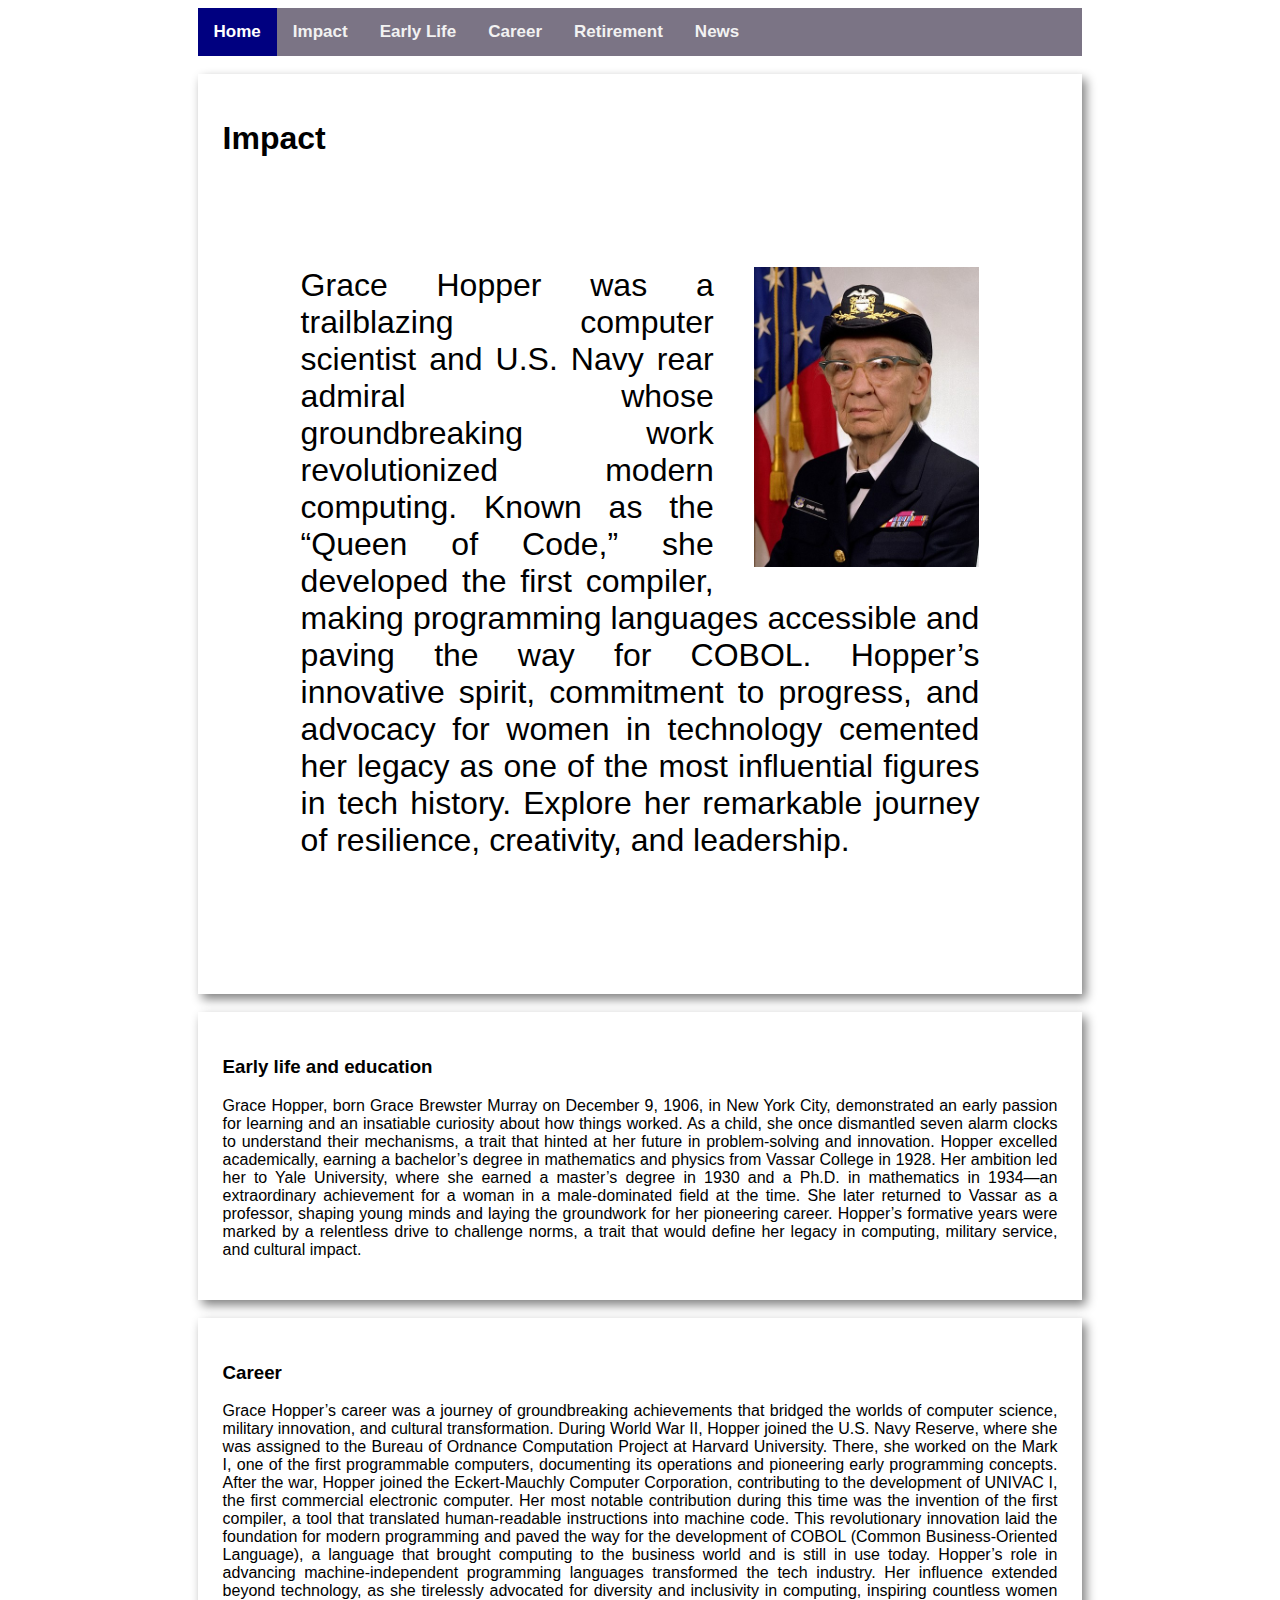
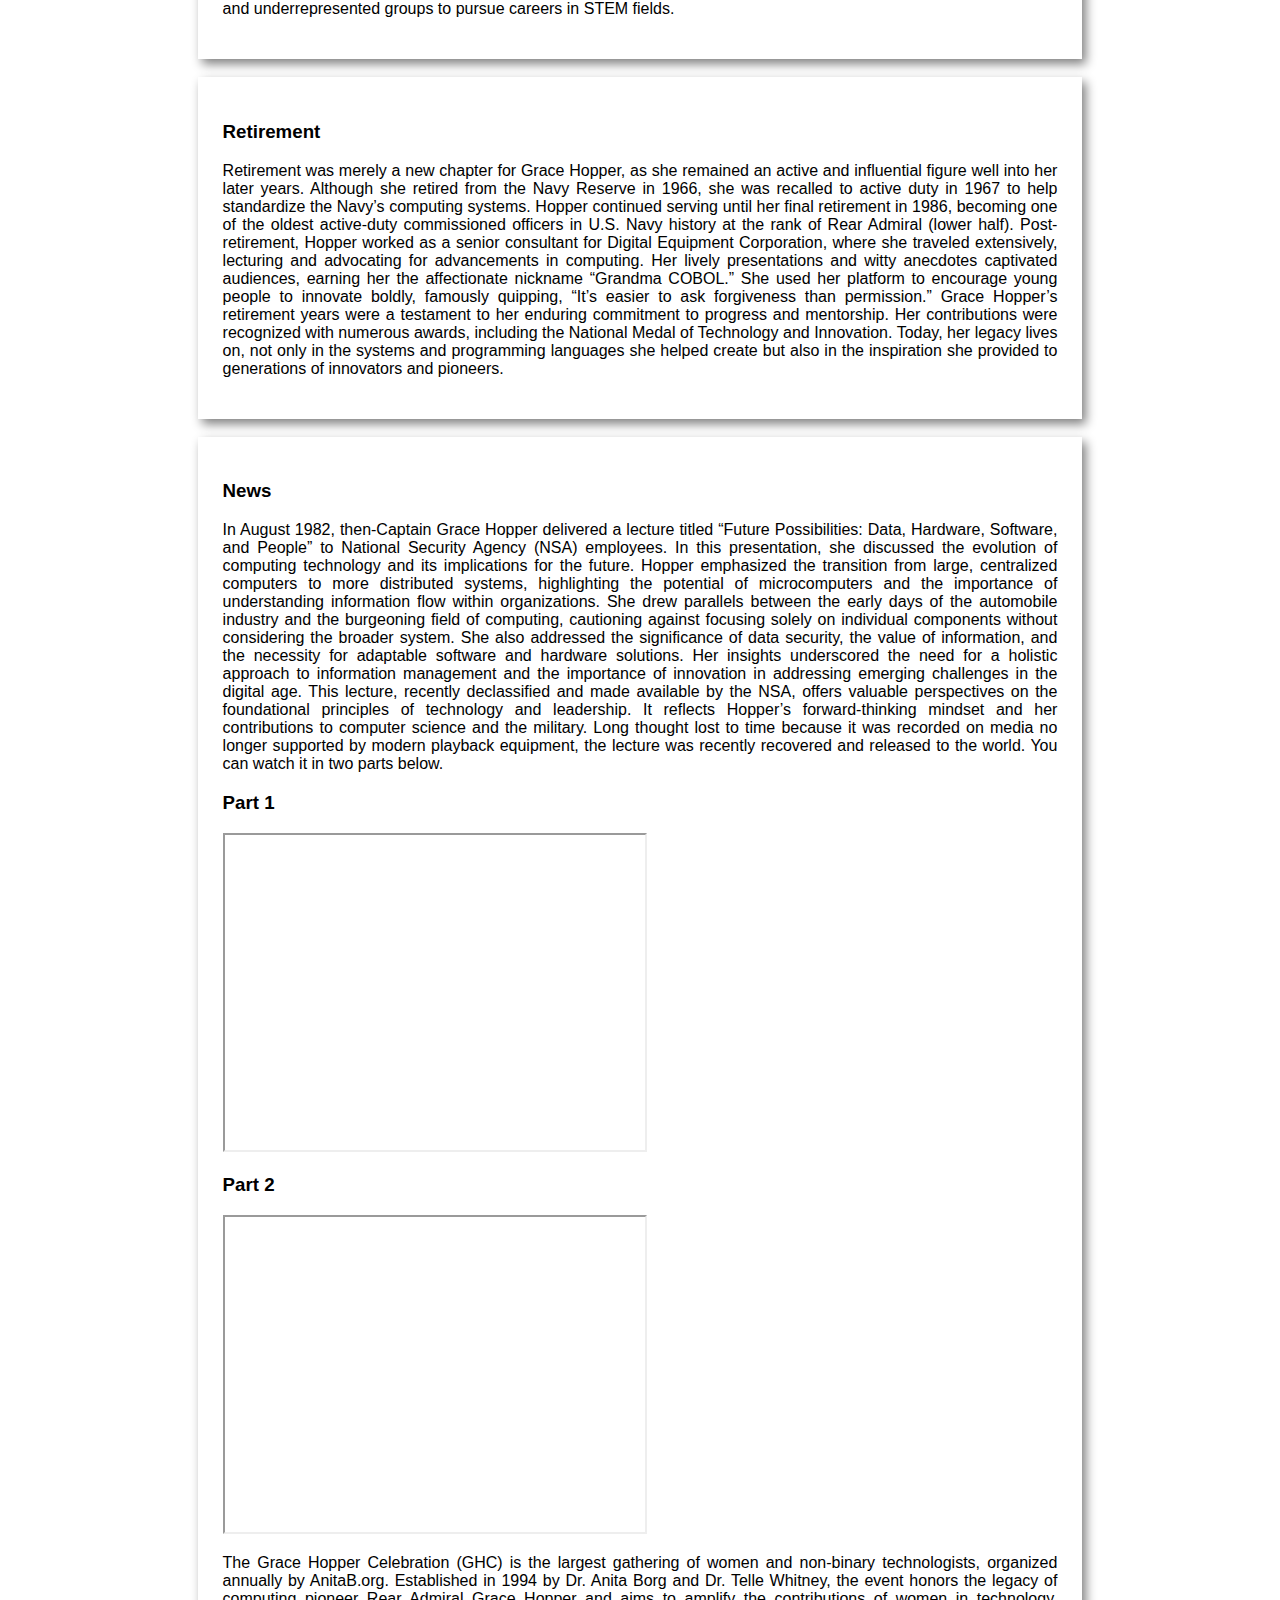
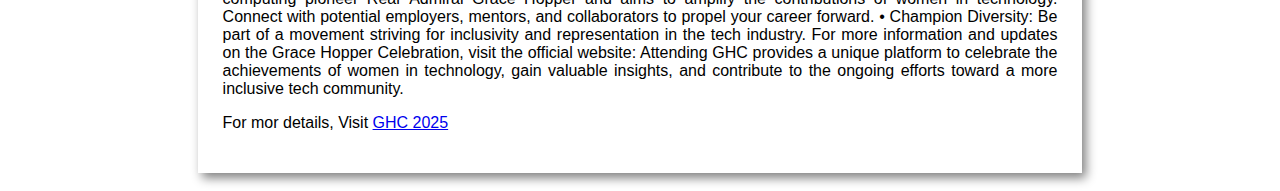
==== Projects/Grace-Hopper/index.html @ 4727dcba "Imported projects into portfolio repository" ====
<!DOCTYPE html>
<html>
  <head>
    <meta charset="UTF-8" />
    <title>Grace Hopper Dedication</title>
    <link rel="stylesheet" type="text/css" href="style.css" />
  </head>

  <body>
    <div class="content-container">
      <!--Nav bar-->
      <div class="topnav">
        <a class="active" href="#home">Home</a>
        <a href="#impact">Impact</a>
        <a href="#early_life">Early Life</a>
        <a href="#career">Career</a>
        <a href="#retirement">Retirement</a>
        <a href="#news">News</a>
      </div>

      <!--Short Biography alongside a headshot-->
      <div class="info_tile">
        <a id="impact"><h1>Impact</h1></a>
        <div class="image-container">
          <div class="text-container">
            <p id="impact_para">
              <img
                src="img/GH_Cover.jpg"
                alt="Grace Hopper in Navy uniform"
                style="height: 300px; margin-left: 40px" />
              Grace Hopper was a trailblazing computer scientist and U.S. Navy
              rear admiral whose groundbreaking work revolutionized modern
              computing. Known as the “Queen of Code,” she developed the first
              compiler, making programming languages accessible and paving the
              way for COBOL. Hopper’s innovative spirit, commitment to progress,
              and advocacy for women in technology cemented her legacy as one of
              the most influential figures in tech history. Explore her
              remarkable journey of resilience, creativity, and leadership.
            </p>
          </div>
        </div>
      </div>

      <!--Early life and education-->
      <div class="info_tile">
        <a id="early_life"><h3>Early life and education</h3></a>
        <p>
          Grace Hopper, born Grace Brewster Murray on December 9, 1906, in New
          York City, demonstrated an early passion for learning and an
          insatiable curiosity about how things worked. As a child, she once
          dismantled seven alarm clocks to understand their mechanisms, a trait
          that hinted at her future in problem-solving and innovation. Hopper
          excelled academically, earning a bachelor’s degree in mathematics and
          physics from Vassar College in 1928. Her ambition led her to Yale
          University, where she earned a master’s degree in 1930 and a Ph.D. in
          mathematics in 1934—an extraordinary achievement for a woman in a
          male-dominated field at the time. She later returned to Vassar as a
          professor, shaping young minds and laying the groundwork for her
          pioneering career. Hopper’s formative years were marked by a
          relentless drive to challenge norms, a trait that would define her
          legacy in computing, military service, and cultural impact.
        </p>
      </div>

      <!--Career-->
      <div class="info_tile">
        <a id="career"><h3>Career</h3></a>
        <p>
          Grace Hopper’s career was a journey of groundbreaking achievements
          that bridged the worlds of computer science, military innovation, and
          cultural transformation. During World War II, Hopper joined the U.S.
          Navy Reserve, where she was assigned to the Bureau of Ordnance
          Computation Project at Harvard University. There, she worked on the
          Mark I, one of the first programmable computers, documenting its
          operations and pioneering early programming concepts. After the war,
          Hopper joined the Eckert-Mauchly Computer Corporation, contributing to
          the development of UNIVAC I, the first commercial electronic computer.
          Her most notable contribution during this time was the invention of
          the first compiler, a tool that translated human-readable instructions
          into machine code. This revolutionary innovation laid the foundation
          for modern programming and paved the way for the development of COBOL
          (Common Business-Oriented Language), a language that brought computing
          to the business world and is still in use today. Hopper’s role in
          advancing machine-independent programming languages transformed the
          tech industry. Her influence extended beyond technology, as she
          tirelessly advocated for diversity and inclusivity in computing,
          inspiring countless women and underrepresented groups to pursue
          careers in STEM fields.
        </p>
      </div>

      <!--Retirement-->
      <div class="info_tile">
        <a id="retirement"><h3>Retirement</h3></a>
        <p>
          Retirement was merely a new chapter for Grace Hopper, as she remained
          an active and influential figure well into her later years. Although
          she retired from the Navy Reserve in 1966, she was recalled to active
          duty in 1967 to help standardize the Navy’s computing systems. Hopper
          continued serving until her final retirement in 1986, becoming one of
          the oldest active-duty commissioned officers in U.S. Navy history at
          the rank of Rear Admiral (lower half). Post-retirement, Hopper worked
          as a senior consultant for Digital Equipment Corporation, where she
          traveled extensively, lecturing and advocating for advancements in
          computing. Her lively presentations and witty anecdotes captivated
          audiences, earning her the affectionate nickname “Grandma COBOL.” She
          used her platform to encourage young people to innovate boldly,
          famously quipping, “It’s easier to ask forgiveness than permission.”
          Grace Hopper’s retirement years were a testament to her enduring
          commitment to progress and mentorship. Her contributions were
          recognized with numerous awards, including the National Medal of
          Technology and Innovation. Today, her legacy lives on, not only in the
          systems and programming languages she helped create but also in the
          inspiration she provided to generations of innovators and pioneers.
        </p>
      </div>

      <!--News-->
      <div class="info_tile">
        <a id="news"><h3>News</h3></a>
        <p>
          In August 1982, then-Captain Grace Hopper delivered a lecture titled
          “Future Possibilities: Data, Hardware, Software, and People” to
          National Security Agency (NSA) employees. In this presentation, she
          discussed the evolution of computing technology and its implications
          for the future. Hopper emphasized the transition from large,
          centralized computers to more distributed systems, highlighting the
          potential of microcomputers and the importance of understanding
          information flow within organizations. She drew parallels between the
          early days of the automobile industry and the burgeoning field of
          computing, cautioning against focusing solely on individual components
          without considering the broader system. She also addressed the
          significance of data security, the value of information, and the
          necessity for adaptable software and hardware solutions. Her insights
          underscored the need for a holistic approach to information management
          and the importance of innovation in addressing emerging challenges in
          the digital age. This lecture, recently declassified and made
          available by the NSA, offers valuable perspectives on the foundational
          principles of technology and leadership. It reflects Hopper’s
          forward-thinking mindset and her contributions to computer science and
          the military. Long thought lost to time because it was recorded on
          media no longer supported by modern playback equipment, the lecture
          was recently recovered and released to the world. You can watch it in
          two parts below.
        </p>
        <div>
          <h3>Part 1</h3>
          <iframe
            width="420"
            height="315"
            src="https://www.youtube.com/embed/si9iqF5uTFk">
          </iframe>
        </div>
        <div>
          <h3>Part 2</h3>
          <iframe
            width="420"
            height="315"
            src="https://www.youtube.com/embed/AW7ZHpKuqZg">
          </iframe>
        </div>
        <p>
          The Grace Hopper Celebration (GHC) is the largest gathering of women
          and non-binary technologists, organized annually by AnitaB.org.
          Established in 1994 by Dr. Anita Borg and Dr. Telle Whitney, the event
          honors the legacy of computing pioneer Rear Admiral Grace Hopper and
          aims to amplify the contributions of women in technology. Connect with
          potential employers, mentors, and collaborators to propel your career
          forward. • Champion Diversity: Be part of a movement striving for
          inclusivity and representation in the tech industry. For more
          information and updates on the Grace Hopper Celebration, visit the
          official website: Attending GHC provides a unique platform to
          celebrate the achievements of women in technology, gain valuable
          insights, and contribute to the ongoing efforts toward a more
          inclusive tech community.
        </p>
        <p>
          For mor details, Visit
          <a href="https://ghc.anitab.org" target="_blank">GHC 2025</a>
        </p>
      </div>
    </div>
  </body>
</html>
---- Projects/Grace-Hopper/style.css ----
/* Set font-family for whole document */
html {
    font-family: Arial, sans-serif;
}

.content-container{
    margin-right: 15%;
    margin-left: 15%;
}
/* Add a black background color to the top navigation */
.topnav {
    background-color: #7b7485;
    overflow: hidden;
    margin-bottom: 18px;
    font-weight: bold;
    font-size: x-large;
  }
  
  /* Style the links inside the navigation bar */
  .topnav a {
    float: left;
    color: #f2f2f2;
    text-align: center;
    padding: 14px 16px;
    text-decoration: none;
    font-size: 17px;
  }
  
  /* Change the color of links on hover */
  .topnav a:hover {
    background-color: #ddd;
    color: black;
  }
  
  /* Add a color to the active/current link */
  .topnav a.active {
    background-color: #000080;
    color: white;
  }

  /* Styling the 'informational tiles' on the page */
  .info_tile {
    border: 0px solid black;
    box-shadow: 4px 5px 10px grey;
    margin-bottom: 18px;
    padding: 25px;
  }

  /* Apply paragraph style ruls ONLY for paragraphs inside my 'info tiles' */
  
  .info_tile p {
    text-align: justify;
  }

img {
    float: right;
}

/* Styling the impact paragraph */

#impact_para {
    font-size: xx-large;
    padding: 78px;
}
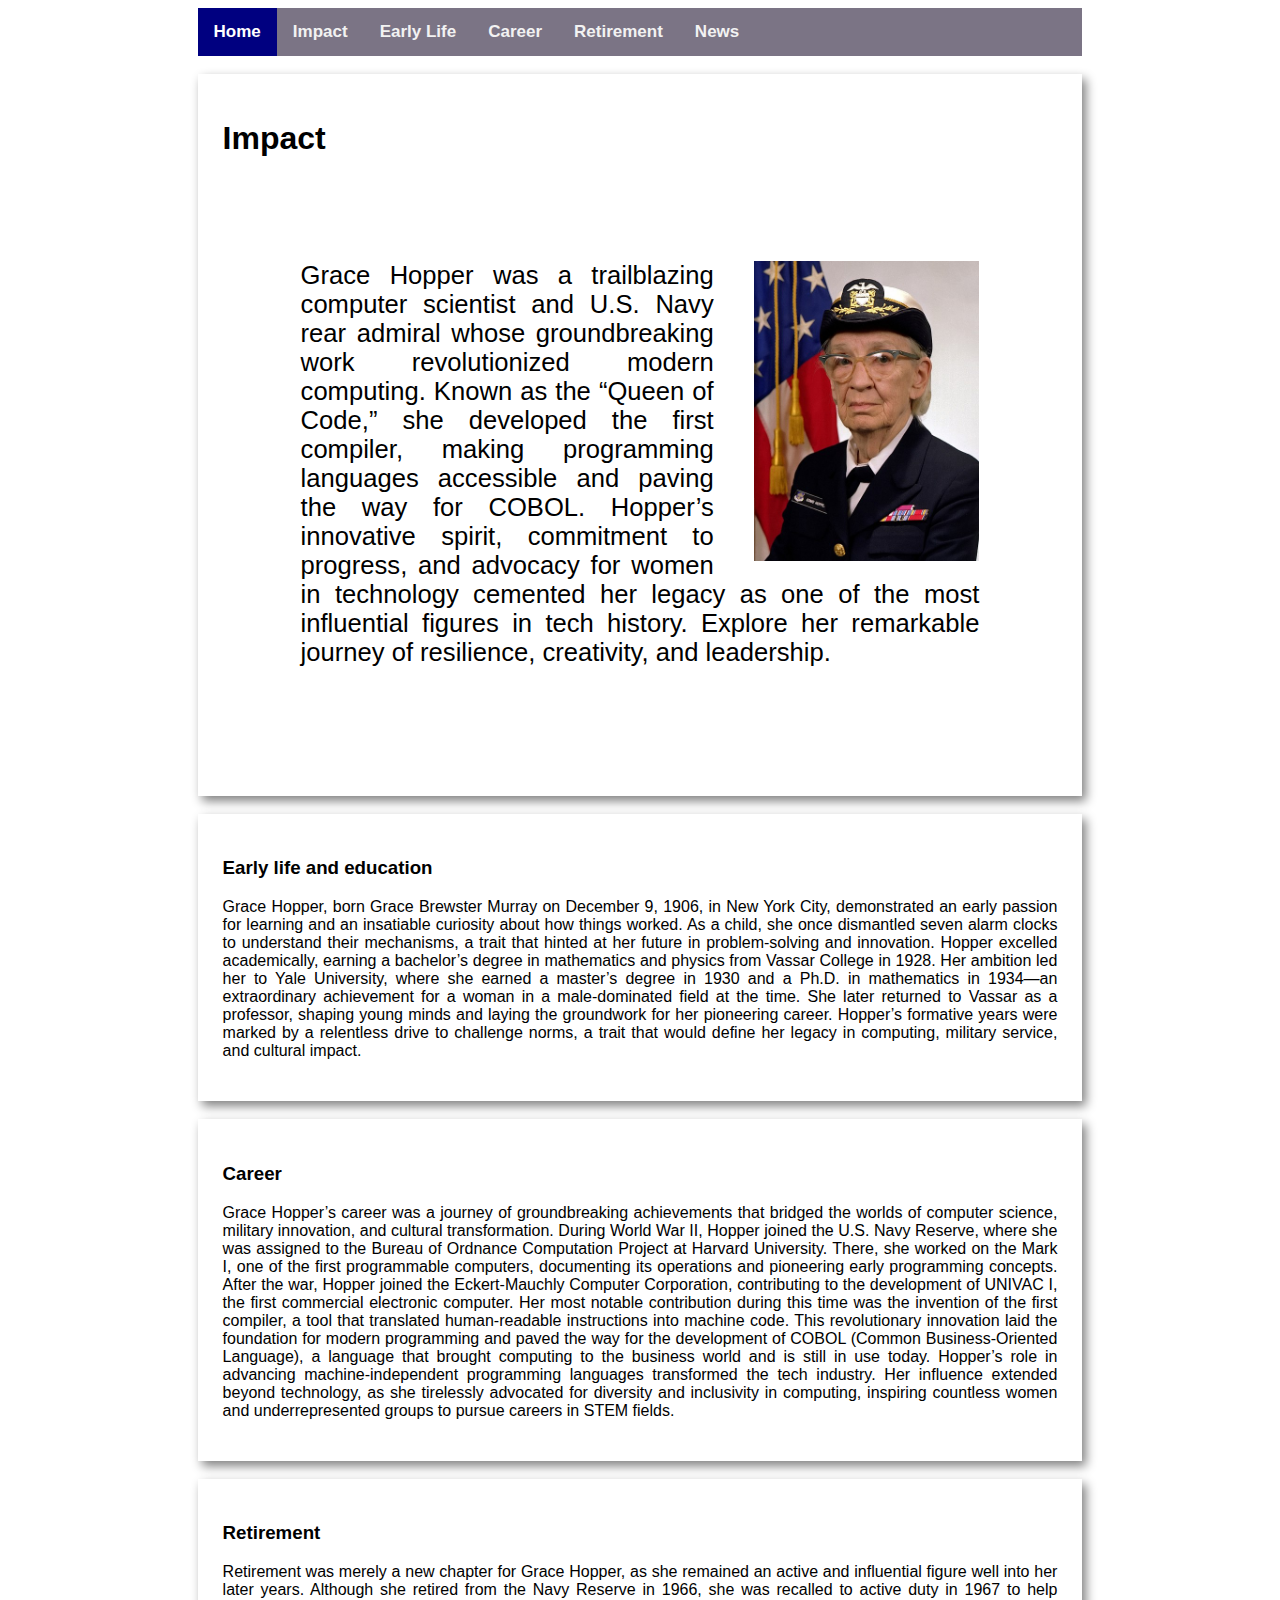
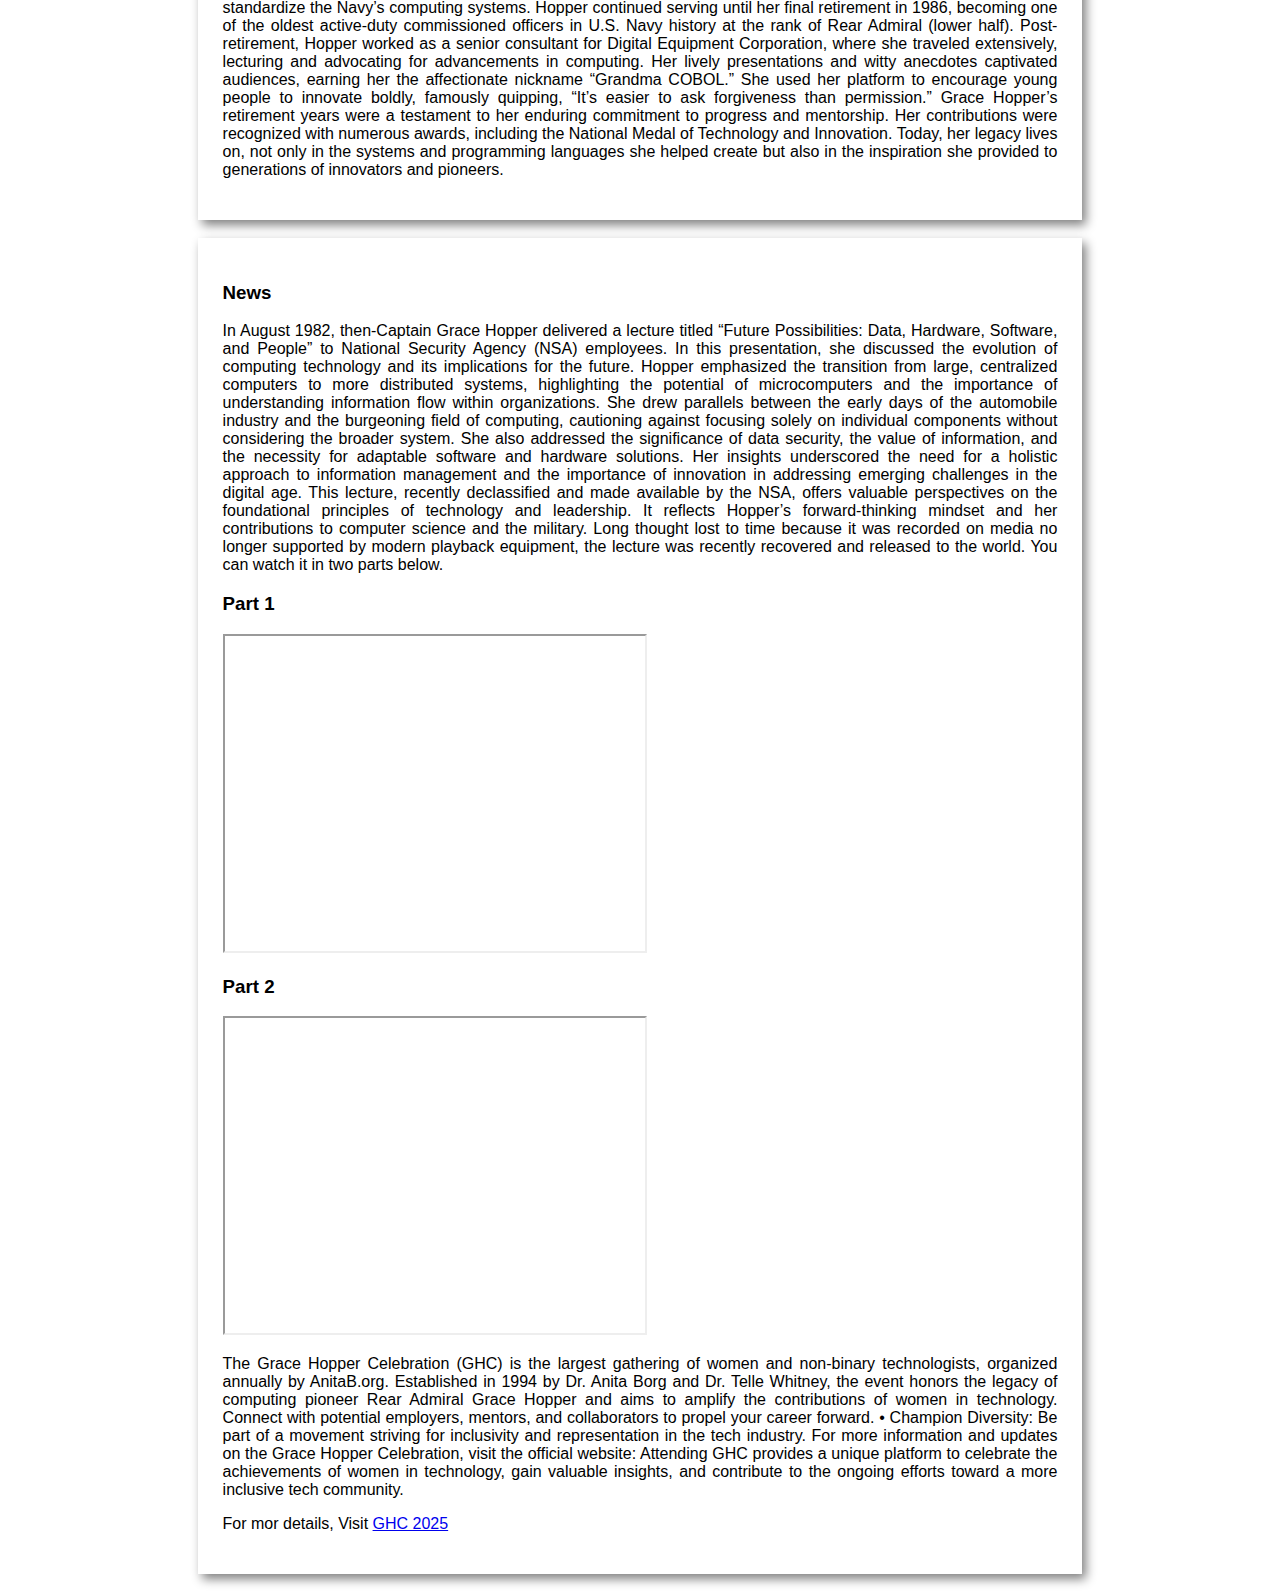
==== commit d3f19934: "Grace Hopper Webpage" ====
--- a/Projects/Grace-Hopper/index.html
+++ b/Projects/Grace-Hopper/index.html
@@ -23,7 +23,7 @@
         <a id="impact"><h1>Impact</h1></a>
         <div class="image-container">
           <div class="text-container">
-            <p id="impact_para">
+            <p id="impact_para" style="font-size: 2vw">
               <img
                 src="img/GH_Cover.jpg"
                 alt="Grace Hopper in Navy uniform"
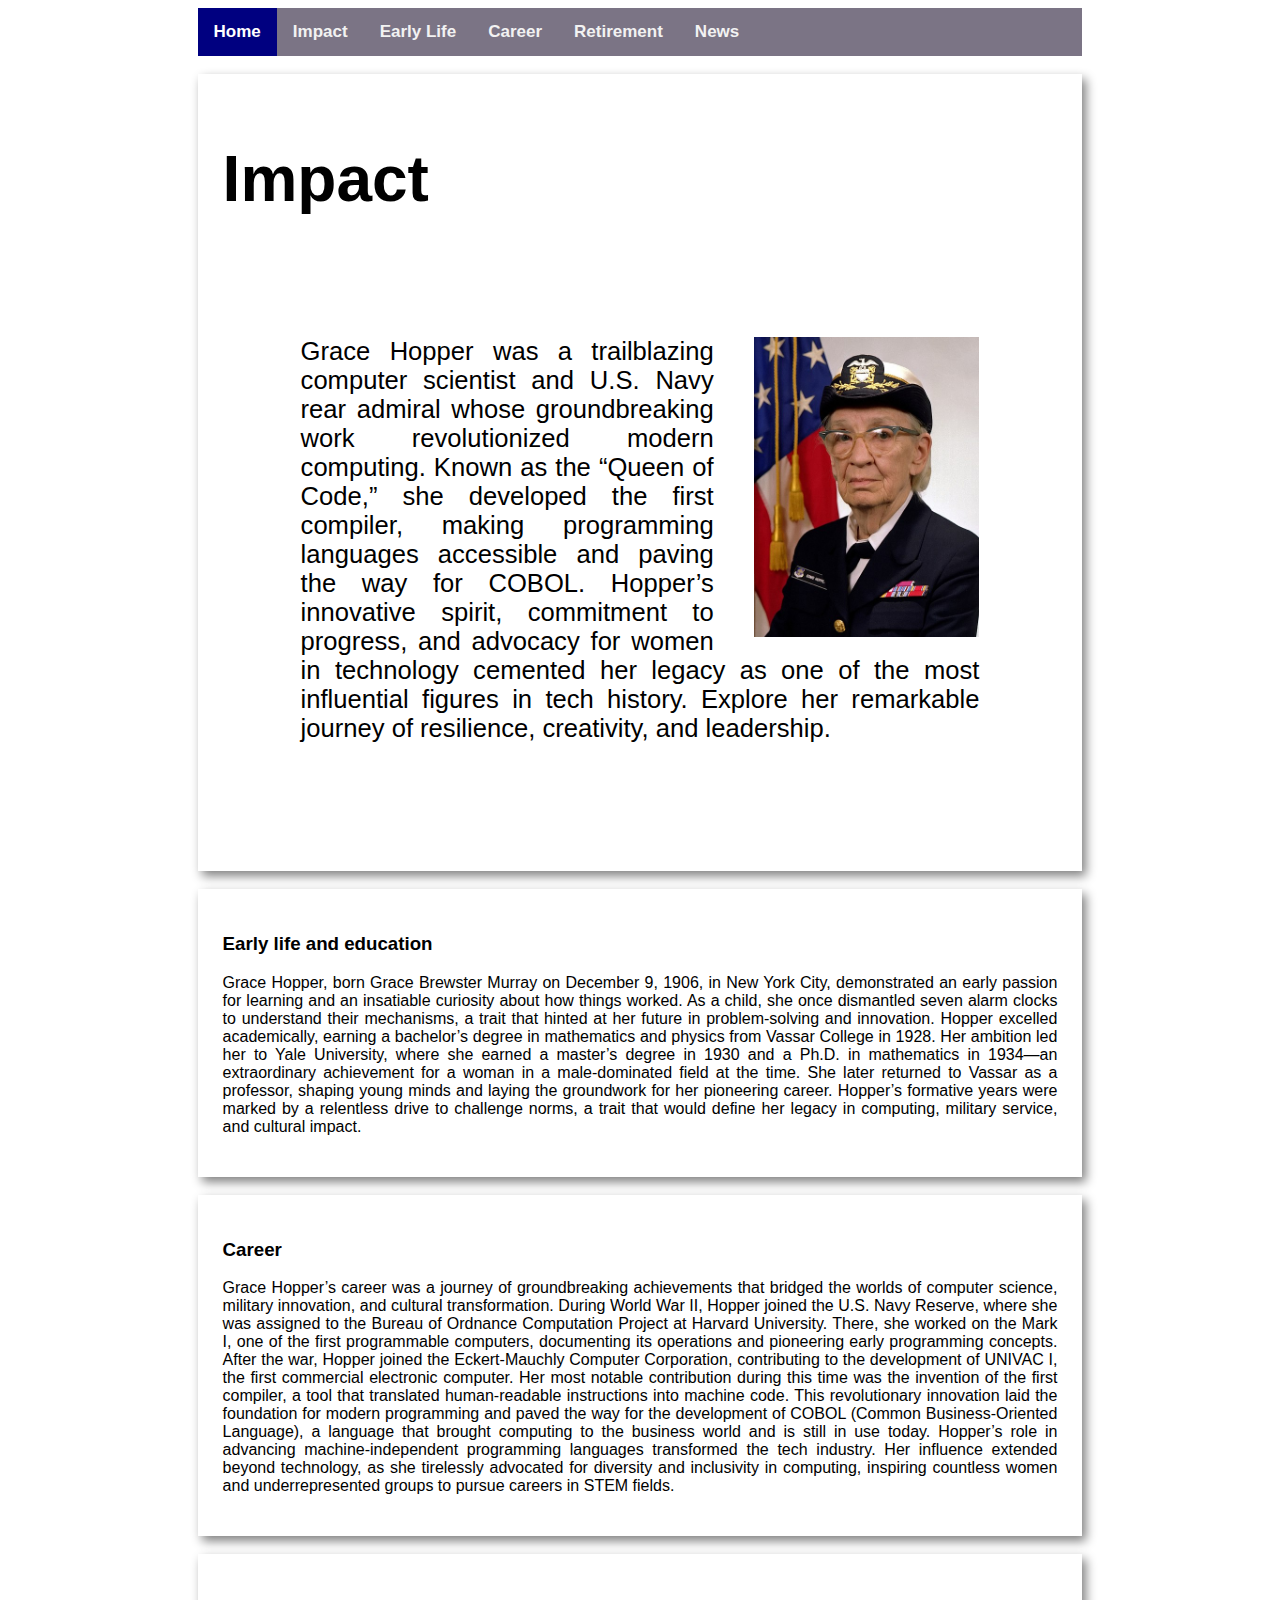
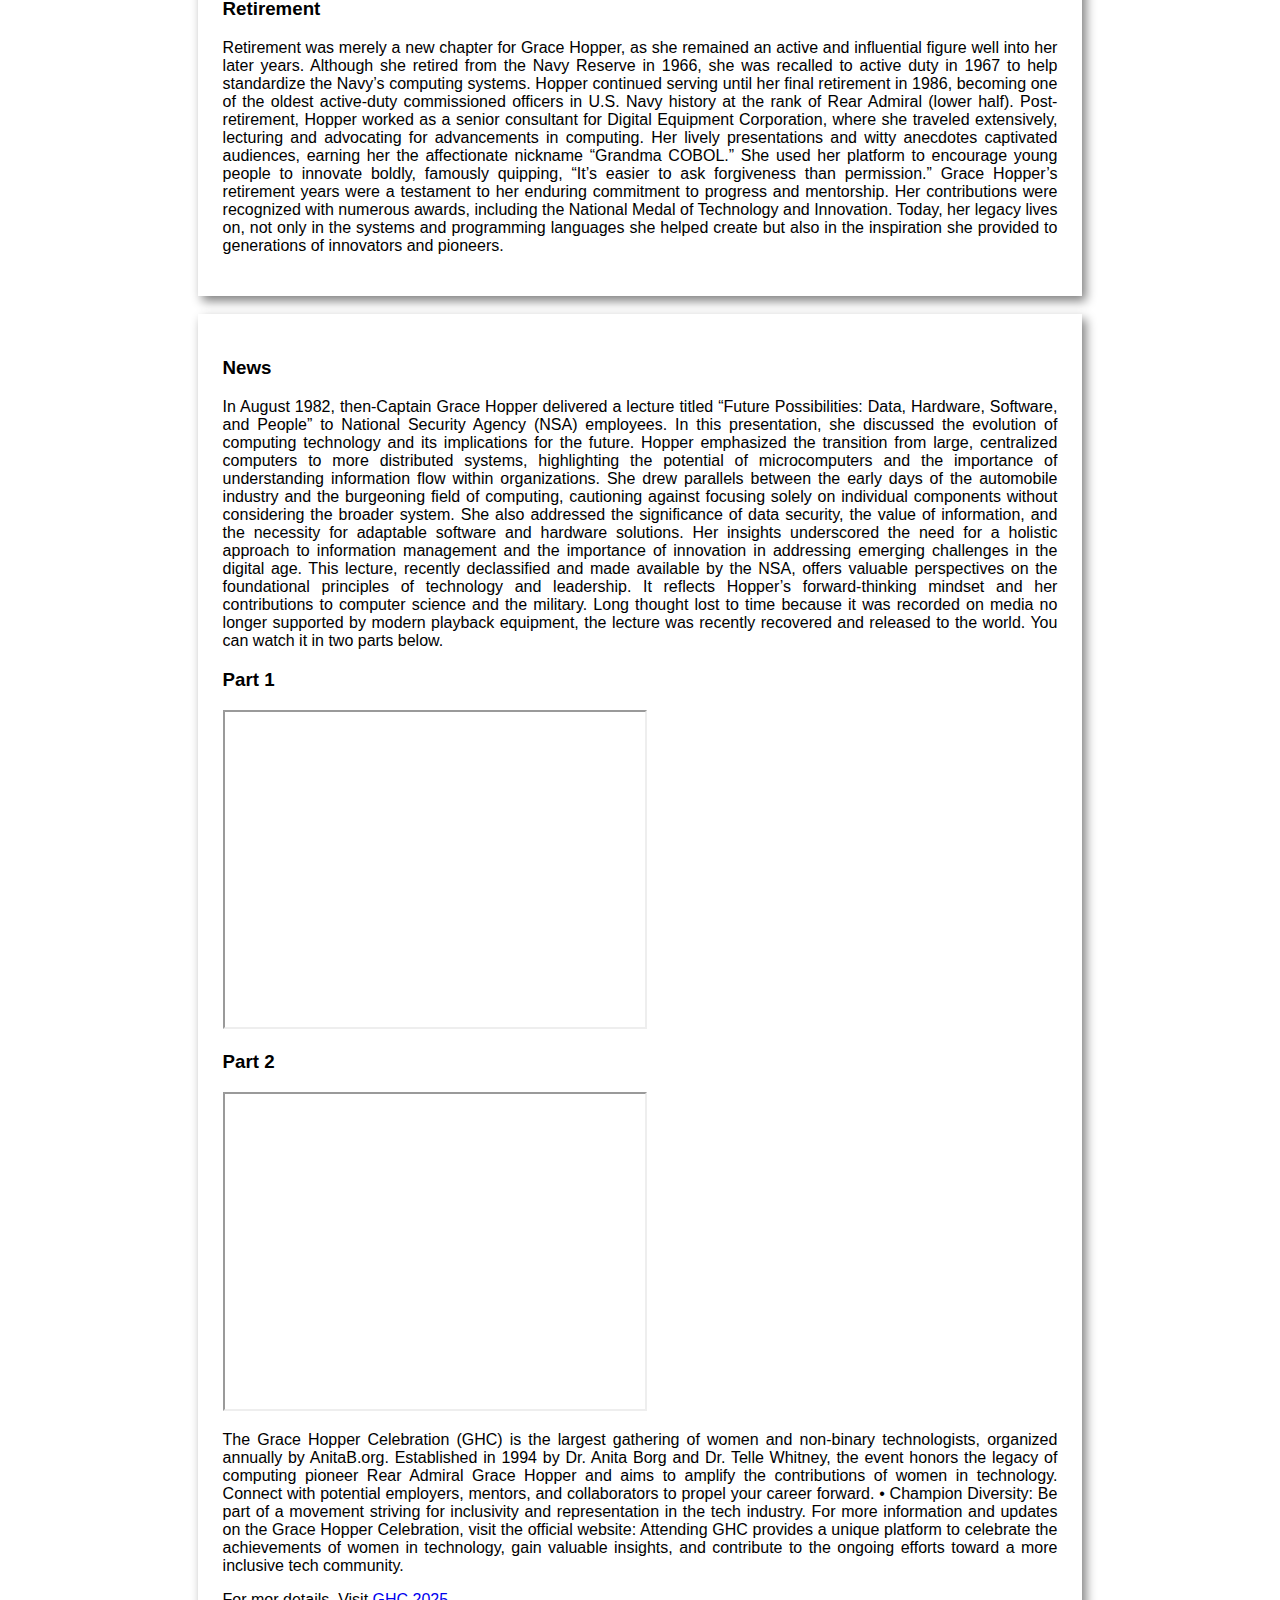
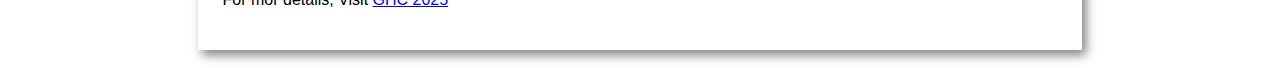
==== commit 1cd28089: "Grace Hopper page" ====
--- a/Projects/Grace-Hopper/index.html
+++ b/Projects/Grace-Hopper/index.html
@@ -20,7 +20,7 @@
 
       <!--Short Biography alongside a headshot-->
       <div class="info_tile">
-        <a id="impact"><h1>Impact</h1></a>
+        <a id="impact"><h1 style="font-size: 5vw">Impact</h1></a>
         <div class="image-container">
           <div class="text-container">
             <p id="impact_para" style="font-size: 2vw">
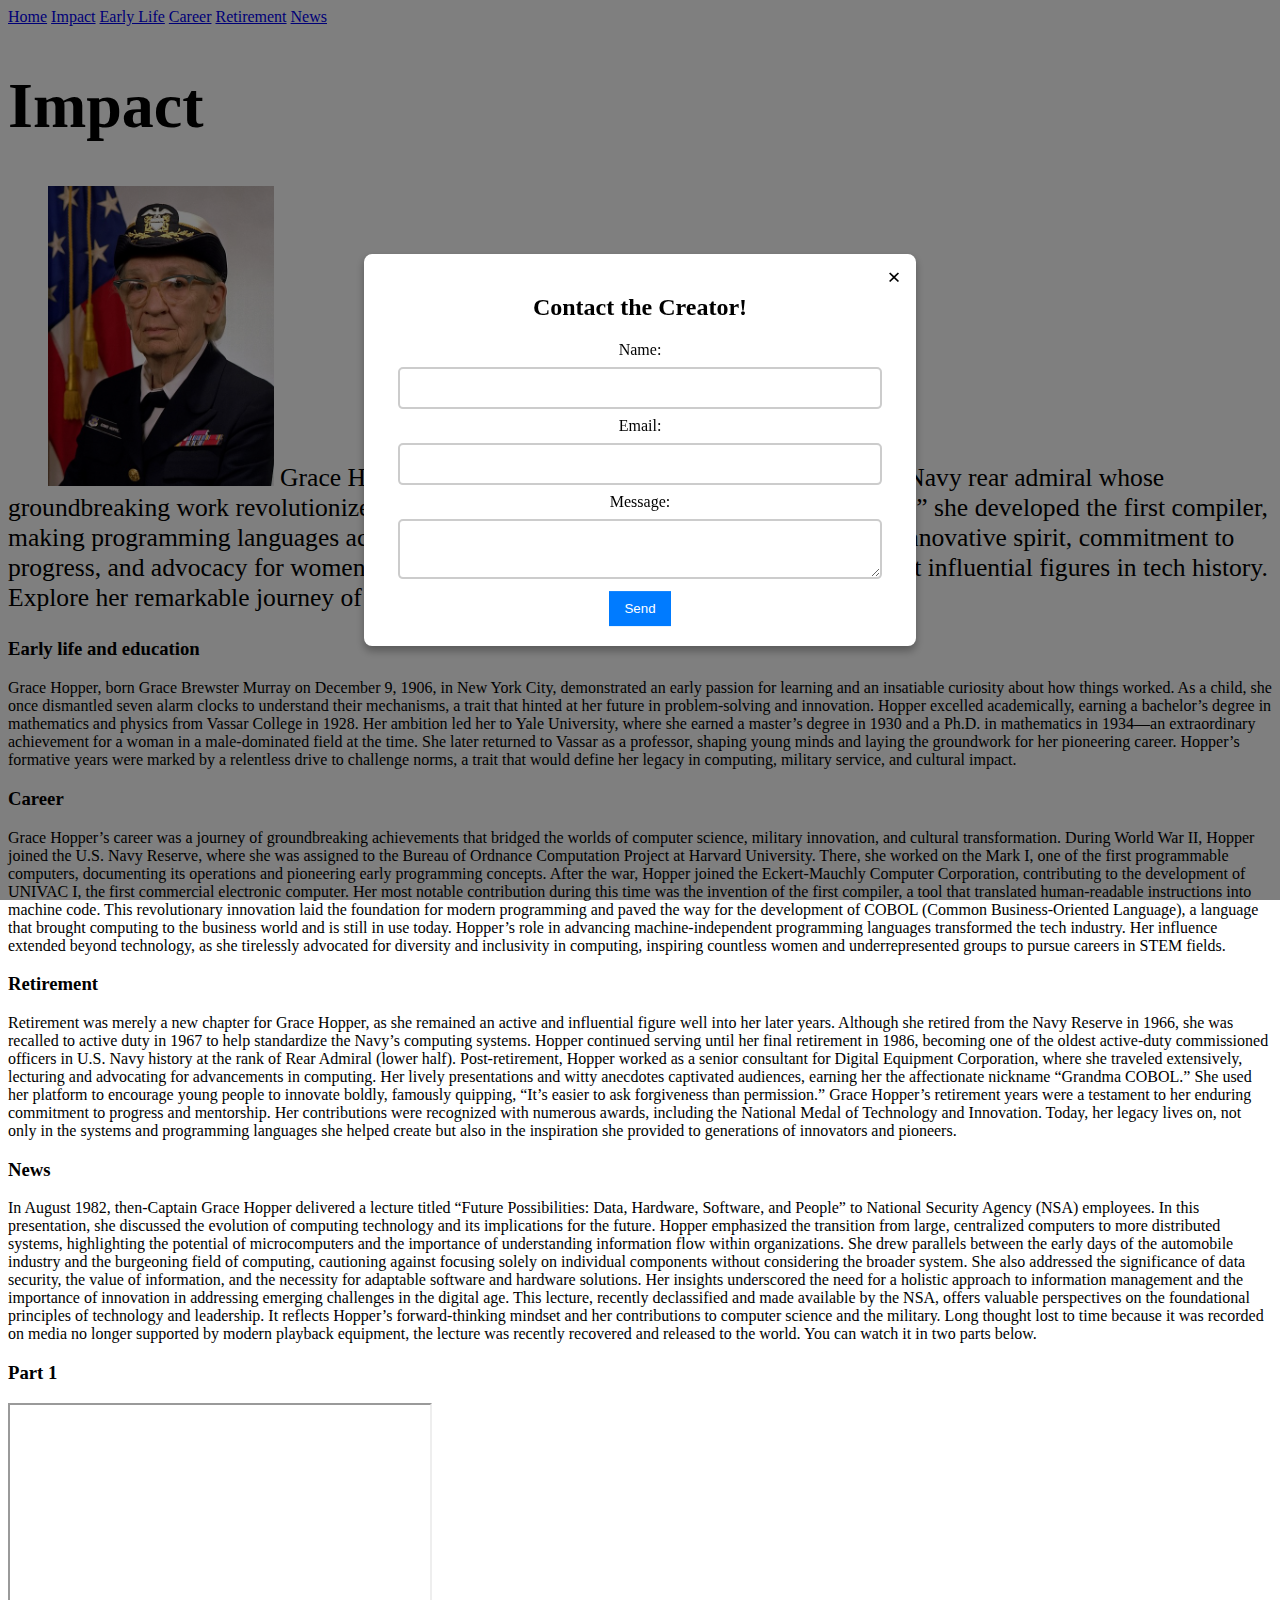
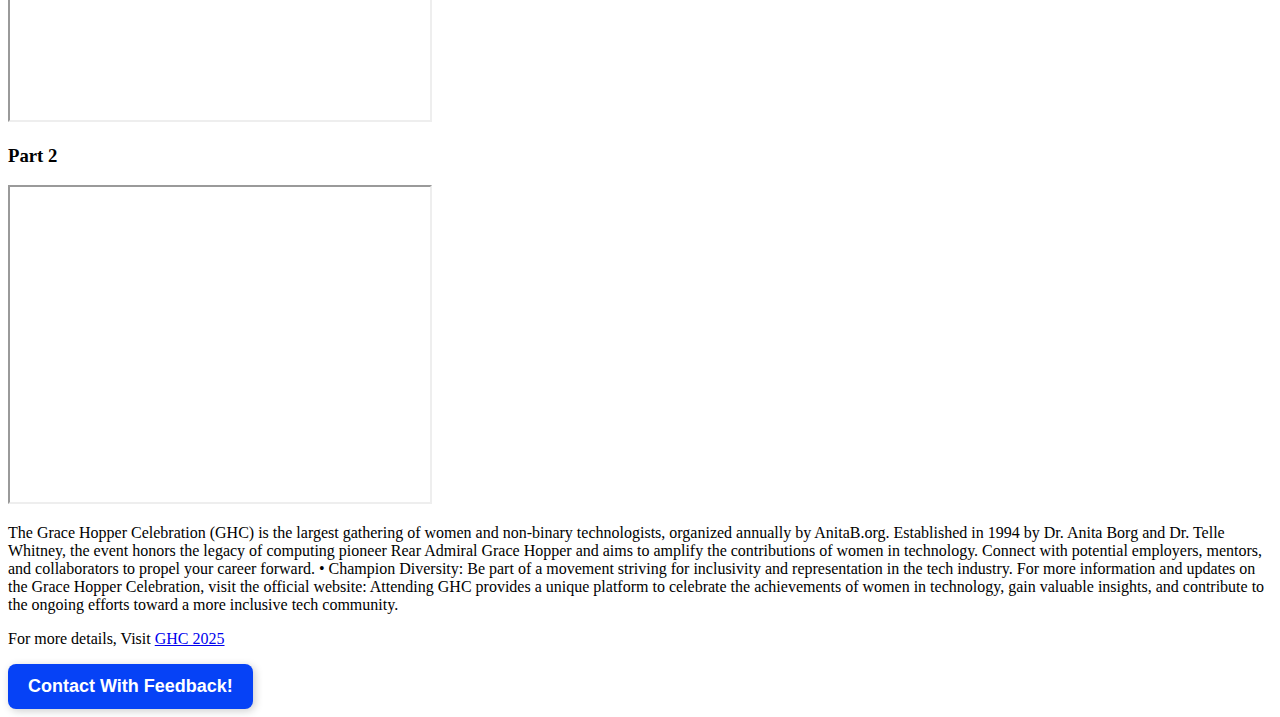
==== commit a56f7eee: "Grace Hopper Website" ====
--- a/Projects/Grace-Hopper/index.html
+++ b/Projects/Grace-Hopper/index.html
@@ -3,7 +3,7 @@
   <head>
     <meta charset="UTF-8" />
     <title>Grace Hopper Dedication</title>
-    <link rel="stylesheet" type="text/css" href="style.css" />
+    <link rel="stylesheet" type="text/css" href="CSS/grace.css" />
   </head>
 
   <body>
@@ -175,10 +175,34 @@
           inclusive tech community.
         </p>
         <p>
-          For mor details, Visit
+          For more details, Visit
           <a href="https://ghc.anitab.org" target="_blank">GHC 2025</a>
         </p>
       </div>
     </div>
+
+    <!-- Contact Form Button -->
+    <button id="openPopup">Contact With Feedback!</button>
+
+    <!-- Popup Contact Form -->
+    <div id="popupForm" class="popupContact">
+      <div class="creator-popup">
+        <span id="closePopupForm" class="close">&times;</span>
+        <h2>Contact the Creator!</h2>
+        <form id="creatorForm">
+          <label for="name">Name:</label>
+          <input type="text" id="name" name="name" required />
+
+          <label for="email">Email:</label>
+          <input type="email" id="email" name="email" required />
+
+          <label for="message">Message:</label>
+          <textarea id="message" name="message" required></textarea>
+
+          <button type="submit">Send</button>
+        </form>
+      </div>
+    </div>
+    <script src="JS/grace.js"></script>
   </body>
 </html>
--- a/Projects/Grace-Hopper/CSS/grace.css
+++ b/Projects/Grace-Hopper/CSS/grace.css
@@ -0,0 +1,83 @@
+/* Contact With FeedBack Button */
+#openPopup {
+    background-color: #0642f6;
+    color: white;
+    border: none;
+    padding: 12px 20px;
+    border-radius: 8px;
+    cursor: pointer;
+    font-size: 18px;
+    font-weight: bold;
+    transition: 0.3s ease-in-out;
+    box-shadow: 2px 2px 8px rgba(0, 0, 0, 0.2);
+}
+
+/* Button Styling */
+.creator-popup button {
+    background-color: #007bff;
+    color: white;
+    border: none;
+    padding: 10px 15px;
+}
+
+
+/* Popup Contact Form */
+.popupContact {
+    /* This hides the form by default */
+    display: none;
+    position: fixed;
+    top: 0;
+    left: 0;
+    width: 100vw;
+    height: 100vh;
+    background: rgba(0, 0, 0, 0.5);
+    display: flex;
+    justify-content: center;
+    align-items: center;
+    z-index: 1000;
+}
+
+/* Contact Form Box */
+.creator-popup {
+    background: white;
+    padding: 20px;
+    border-radius: 8px;
+    width: 40%;
+    min-width: 300px;
+    text-align: center;
+    position: absolute;
+    top: 50%;
+    left: 50%;
+    transform: translate(-50%, -50%);
+    box-shadow: 0px 4px 8px rgba(0, 0, 0, 0.3);
+    z-index: 1001;
+}
+
+
+/* Style for the input fields and textarea */
+.creator-popup input,
+.creator-popup textarea {
+    width: 90%;
+    padding: 10px;
+    margin: 8px 0;
+    border: 2px solid #ccc;
+    border-radius: 5px;
+    font-size: 16px;
+    font-family: Arial, sans-serif;
+    transition: 0.3 ease-in-out;
+}
+
+/* Close Button */
+.close {
+    position: absolute;
+    top: 10px;
+    right: 15px;
+    font-size: 24px;
+    cursor: pointer;
+    color: black;
+    font-weight: bold;
+}
+
+.close:hover {
+    color: red;
+}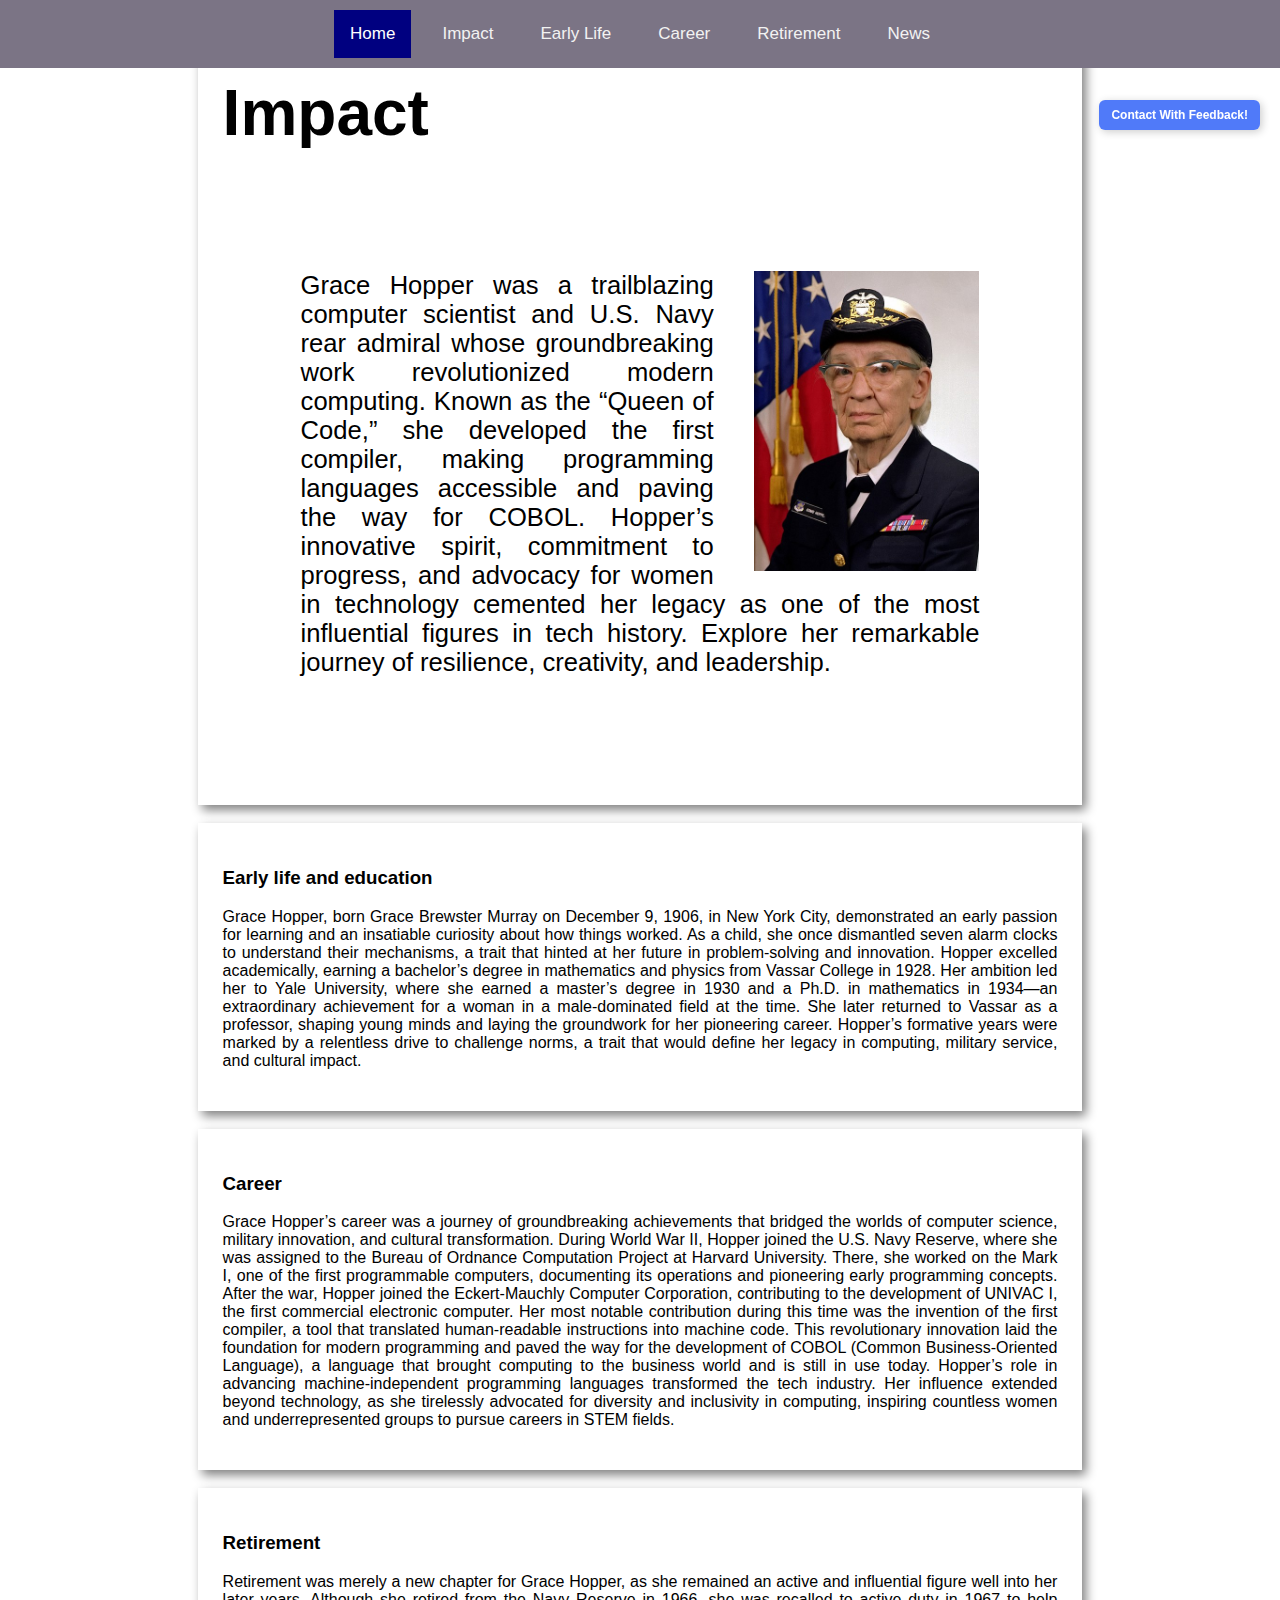
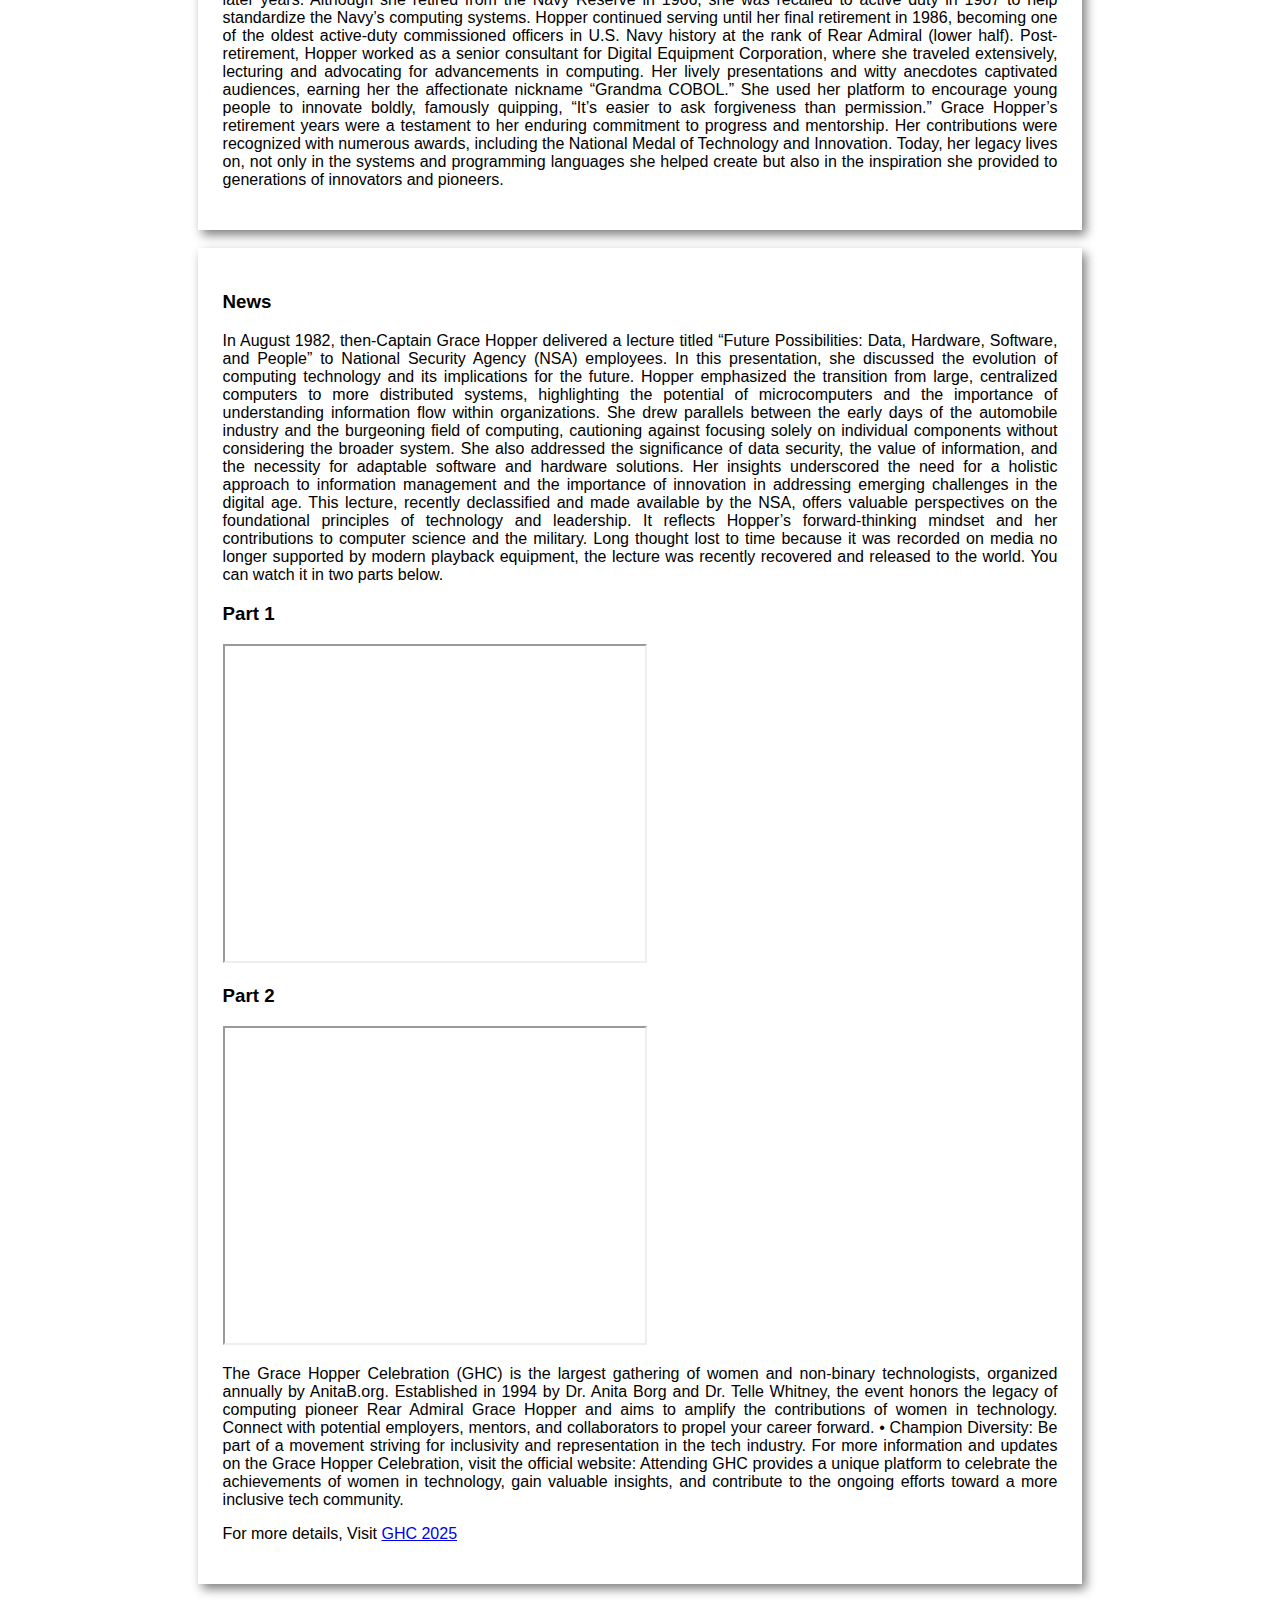
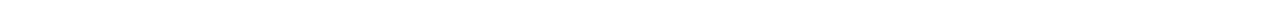
==== commit e502d533: "Grace Hopper Website" ====
--- a/Projects/Grace-Hopper/index.html
+++ b/Projects/Grace-Hopper/index.html
@@ -16,6 +16,29 @@
         <a href="#career">Career</a>
         <a href="#retirement">Retirement</a>
         <a href="#news">News</a>
+      </div>
+
+      <!-- Contact Form Button -->
+      <button id="openPopup">Contact With Feedback!</button>
+
+      <!-- Popup Contact Form -->
+      <div id="popupForm" class="popupContact">
+        <div class="creator-popup">
+          <span id="closePopupForm" class="close">&times;</span>
+          <h2>Contact the Creator!</h2>
+          <form id="creatorForm">
+            <label for="name">Name:</label>
+            <input type="text" id="name" name="name" required />
+
+            <label for="email">Email:</label>
+            <input type="email" id="email" name="email" required />
+
+            <label for="message">Message:</label>
+            <textarea id="message" name="message" required></textarea>
+
+            <button type="submit">Send</button>
+          </form>
+        </div>
       </div>
 
       <!--Short Biography alongside a headshot-->
@@ -181,28 +204,6 @@
       </div>
     </div>
 
-    <!-- Contact Form Button -->
-    <button id="openPopup">Contact With Feedback!</button>
-
-    <!-- Popup Contact Form -->
-    <div id="popupForm" class="popupContact">
-      <div class="creator-popup">
-        <span id="closePopupForm" class="close">&times;</span>
-        <h2>Contact the Creator!</h2>
-        <form id="creatorForm">
-          <label for="name">Name:</label>
-          <input type="text" id="name" name="name" required />
-
-          <label for="email">Email:</label>
-          <input type="email" id="email" name="email" required />
-
-          <label for="message">Message:</label>
-          <textarea id="message" name="message" required></textarea>
-
-          <button type="submit">Send</button>
-        </form>
-      </div>
-    </div>
     <script src="JS/grace.js"></script>
   </body>
 </html>
--- a/Projects/Grace-Hopper/CSS/grace.css
+++ b/Projects/Grace-Hopper/CSS/grace.css
@@ -1,16 +1,77 @@
-/* Contact With FeedBack Button */
-#openPopup {
-    background-color: #0642f6;
+/* Set font-family for whole document */
+html {
+    font-family: Arial, sans-serif;
+    scroll-behavior: smooth;
+}
+
+.content-container{
+    margin-right: 15%;
+    margin-left: 15%;
+}
+/* Add a black background color to the top navigation */
+.topnav {
+    background-color: #7b7485;
+    overflow: hidden;
+    width: 100%;
+    text-align: center;
+    padding: 10px 0;
+    display: flex;
+    justify-content: center;
+    gap: 15px;
+    flex-wrap: wrap;
+    position: fixed;
+    top: 0;
+    left: 0;
+    z-index: 1000;
+  }
+  
+  /* Style the links inside the navigation bar */
+  .topnav a {
+    float: left;
+    color: #f2f2f2;
+    text-align: center;
+    padding: 14px 16px;
+    text-decoration: none;
+    font-size: 17px;
+  }
+  
+  /* Change the color of links on hover */
+  .topnav a:hover {
+    background-color: #ddd;
+    color: black;
+  }
+  
+  /* Add a color to the active/current link */
+  .topnav a.active {
+    background-color: #000080;
     color: white;
-    border: none;
-    padding: 12px 20px;
-    border-radius: 8px;
-    cursor: pointer;
-    font-size: 18px;
-    font-weight: bold;
-    transition: 0.3s ease-in-out;
-    box-shadow: 2px 2px 8px rgba(0, 0, 0, 0.2);
+  }
+
+  /* Styling the 'informational tiles' on the page */
+  .info_tile {
+    border: 0px solid black;
+    box-shadow: 4px 5px 10px grey;
+    margin-bottom: 18px;
+    padding: 25px;
+  }
+
+  /* Apply paragraph style ruls ONLY for paragraphs inside my 'info tiles' */
+  
+  .info_tile p {
+    text-align: justify;
+  }
+
+img {
+    float: right;
 }
+
+/* Styling the impact paragraph */
+
+#impact_para {
+    font-size: xx-large;
+    padding: 78px;
+}
+
 
 /* Button Styling */
 .creator-popup button {
@@ -35,6 +96,13 @@
     justify-content: center;
     align-items: center;
     z-index: 1000;
+    opacity: 0;
+    transition: opacity 0.5s ease-in-out;
+}
+
+/* Shows the popup form smooth */
+.popupContact.show {
+    opacity: 1;
 }
 
 /* Contact Form Box */
@@ -80,4 +148,41 @@
 
 .close:hover {
     color: red;
-}+}
+
+/* Animation Styling for the contact button */
+@keyframes pulse {
+    0% {
+    transform: scale(1);
+    box-shadow: 0px 0px 8px rgba(0, 0, 0, 0.2);
+    }
+    50% {
+        transform: scale(1.1);
+        box-shadow: 0px 0px 15px rgba(0, 0, 0, 0.4);
+    }
+    100% {
+        transform: scale(1);
+        box-shadow: 0px 0px 8px rgba(0, 0, 0, 0.2); 
+    }
+}
+
+/* This is the application of the animation above for the contact button */
+/* Contact With FeedBack Button */
+#openPopup {
+    background-color: rgba(6, 66, 246, 0.7);
+    color: white;
+    border: none;
+    padding: 8px 12px;
+    border-radius: 6px;
+    cursor: pointer;
+    font-size: 12px;
+    font-weight: bold;
+    transition: 0.3s ease-in-out;
+    box-shadow: 2px 2px 8px rgba(0, 0, 0, 0.2);
+    position: fixed;
+    top: 100px;
+    right: 20px;
+    z-index: 1100;
+    animation: pulse 1.5s infinite ease-in-out;
+}
+
